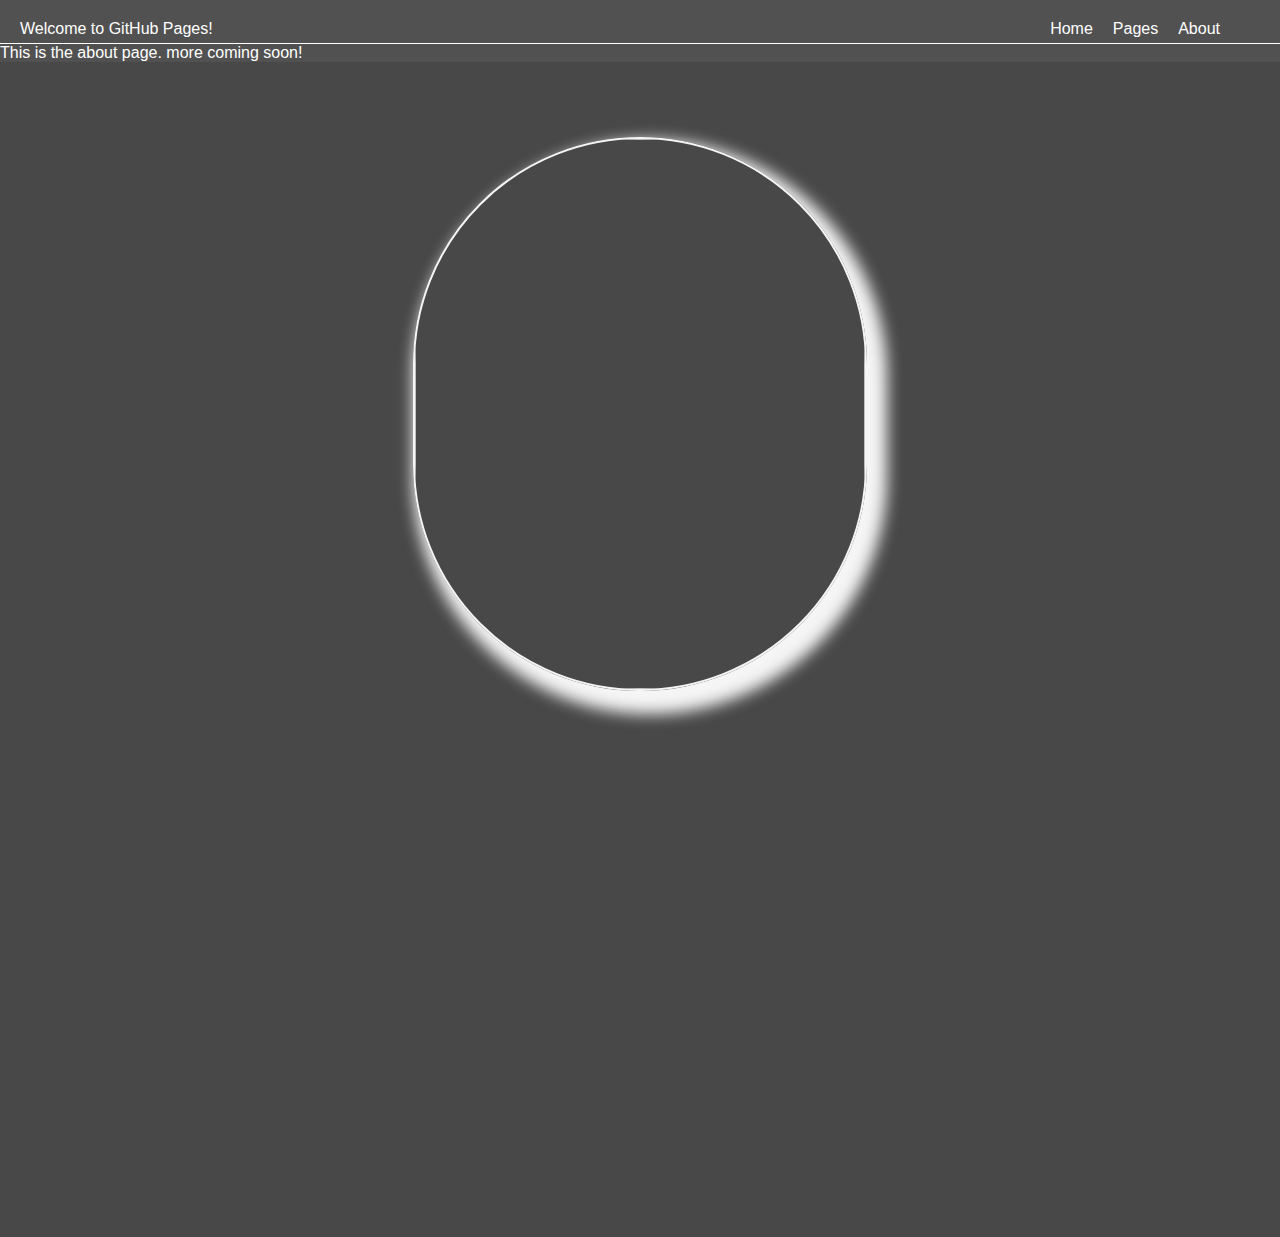
==== about.html @ 71ea2e13 "got basic nav working and added about and pages html files" ====
<!DOCTYPE html>
<!-- cool stuff -->
<!-- cool stuff -->
<!-- cool stuff -->
<!-- cool stuff -->
<!-- cool stuff -->

<head>
    <meta charset="utf-8">
    <meta http-equiv="X-UA-Compatible" content="IE=edge">
    <title>About</title>
    <link rel="stylesheet" type="text/css" href="css.css" />
    <meta name="description" content="">
    <meta name="viewport" content="width=device-width, initial-scale=1">
    <link rel="stylesheet" href="">
</head>

<body>
    <header>
        <p>Welcome to GitHub Pages!</p>
        <nav>
            <a href="index.html">Home</a>
            <a href="pages.html">Pages</a>
            <a href="about.html">About</a>
        </nav>
    </header>
    
    <p>This is the about page.  more coming soon!</p>
    <div><img src="mtech.png"></div>

</body>

</html>
---- css.css ----
html, body, h1, h2, p{
  padding: 0;
  margin: 0;
  border: 0;
}
body {
  background-color: #515151;
  color: #ffffff;
  font-family: -apple-system, BlinkMacSystemFont, 'Segoe UI', Roboto, Oxygen, Ubuntu, Cantarell, 'Open Sans', 'Helvetica Neue', sans-serif;
}
header {
  display: flex;
  /* position: absolute;  */
  justify-content: space-between;
  width: 100%;
  border-bottom: 1px #ffffff solid;
  /* margin: 0 0 0 0px; */
}
header p {
  font-size: 1em;
  color: #ffffff;
  padding: 20px 0 5px 0;
  margin-left: 20px;
}
nav {
  display: flex;
  color: #ffffff;
  text-decoration: none;
  justify-content: space-between;
  padding: 20px 50px 5px 0;
}
nav a {
  text-decoration: none;
  /* justify-content: right; */
  color: #ffffff;
  padding: 0px 10px;
  text-align: center;
  font-size: 1em ;
}
p {
    text-align: left;
}
div {
    padding-top: 75px;
    /* border: 5px solid whitesmoke; */
    background-color: #484848;
    width: 100%;
    height: 1100px;
    text-align: center;
}
div:hover{
    background-color: #303030;
}
img {
    width: 450px;
    height: 550px;
    border-radius: 80em 80em 80em 80em;
    border: 2px solid whitesmoke;
    box-shadow: 10px 13px 15px 10px whitesmoke
}


@-webkit-keyframes rotating /* Safari and Chrome */ {
    from {
      -webkit-transform: rotate(0deg);
      -o-transform: rotate(0deg);
      transform: rotate(0deg);
    }
    to {
      -webkit-transform: rotate(360deg);
      -o-transform: rotate(360deg);
      transform: rotate(360deg);
    }
  }
  @keyframes rotating {
    from {
      -ms-transform: rotate(0deg);
      -moz-transform: rotate(0deg);
      -webkit-transform: rotate(0deg);
      -o-transform: rotate(0deg);
      transform: rotate(0deg);
    }
    to {
      -ms-transform: rotate(360deg);
      -moz-transform: rotate(360deg);
      -webkit-transform: rotate(360deg);
      -o-transform: rotate(360deg);
      transform: rotate(360deg);
    }
  }


img:hover {
    -webkit-animation: rotating 2s linear infinite;
    -moz-animation: rotating 2s linear infinite;
    -ms-animation: rotating 2s linear infinite;
    -o-animation: rotating 2s linear infinite;
    animation: rotating 2s linear infinite;
    background-color: snow;
    box-shadow: 10px 13px 15px 10px maroon
  }
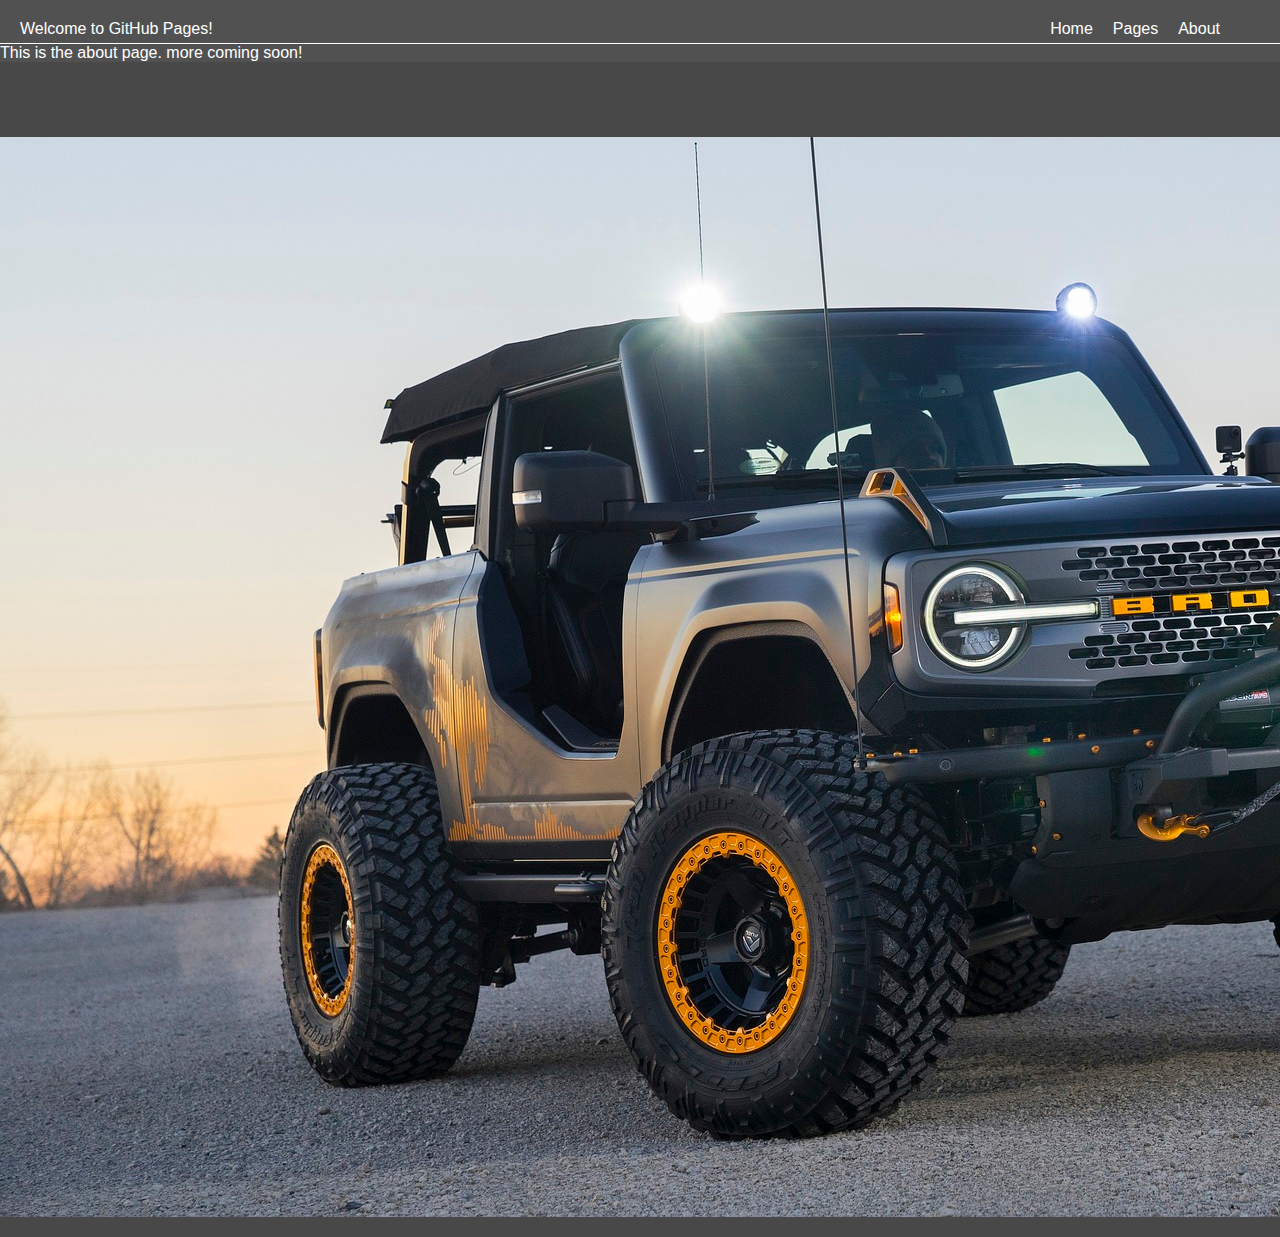
==== commit 86ac8830: "add image to about page" ====
--- a/about.html
+++ b/about.html
@@ -1,8 +1,4 @@
 <!DOCTYPE html>
-<!-- cool stuff -->
-<!-- cool stuff -->
-<!-- cool stuff -->
-<!-- cool stuff -->
 <!-- cool stuff -->
 
 <head>
@@ -26,7 +22,7 @@
     </header>
     
     <p>This is the about page.  more coming soon!</p>
-    <div><img src="mtech.png"></div>
+    <div><img src="images/fordBronco.jpg"></div>
 
 </body>
 
--- a/css.css
+++ b/css.css
@@ -1,3 +1,8 @@
+html, body, h1, h2, p{
+  padding: 0;
+  margin: 0;
+  border: 0;
+}
 html, body, h1, h2, p{
   padding: 0;
   margin: 0;
@@ -36,8 +41,41 @@
   padding: 0px 10px;
   text-align: center;
   font-size: 1em ;
+  background-color: #515151;
+  color: #ffffff;
+  font-family: -apple-system, BlinkMacSystemFont, 'Segoe UI', Roboto, Oxygen, Ubuntu, Cantarell, 'Open Sans', 'Helvetica Neue', sans-serif;
+}
+header {
+  display: flex;
+  /* position: absolute;  */
+  justify-content: space-between;
+  width: 100%;
+  border-bottom: 1px #ffffff solid;
+  /* margin: 0 0 0 0px; */
+}
+header p {
+  font-size: 1em;
+  color: #ffffff;
+  /* padding: 20px 0 5px 0; */
+  margin-left: 20px;
+}
+nav {
+  display: flex;
+  color: #ffffff;
+  text-decoration: none;
+  justify-content: space-between;
+  padding: 20px 50px 5px 0;
+}
+nav a {
+  text-decoration: none;
+  justify-content: right;
+  color: #ffffff;
+  padding: 0px 10px;
+  text-align: center;
+  font-size: 1em ;
 }
 p {
+    text-align: left;
     text-align: left;
 }
 div {
@@ -51,51 +89,11 @@
 div:hover{
     background-color: #303030;
 }
-img {
+/* img {
     width: 450px;
     height: 550px;
     border-radius: 80em 80em 80em 80em;
     border: 2px solid whitesmoke;
     box-shadow: 10px 13px 15px 10px whitesmoke
-}
+} */
 
-
-@-webkit-keyframes rotating /* Safari and Chrome */ {
-    from {
-      -webkit-transform: rotate(0deg);
-      -o-transform: rotate(0deg);
-      transform: rotate(0deg);
-    }
-    to {
-      -webkit-transform: rotate(360deg);
-      -o-transform: rotate(360deg);
-      transform: rotate(360deg);
-    }
-  }
-  @keyframes rotating {
-    from {
-      -ms-transform: rotate(0deg);
-      -moz-transform: rotate(0deg);
-      -webkit-transform: rotate(0deg);
-      -o-transform: rotate(0deg);
-      transform: rotate(0deg);
-    }
-    to {
-      -ms-transform: rotate(360deg);
-      -moz-transform: rotate(360deg);
-      -webkit-transform: rotate(360deg);
-      -o-transform: rotate(360deg);
-      transform: rotate(360deg);
-    }
-  }
-
-
-img:hover {
-    -webkit-animation: rotating 2s linear infinite;
-    -moz-animation: rotating 2s linear infinite;
-    -ms-animation: rotating 2s linear infinite;
-    -o-animation: rotating 2s linear infinite;
-    animation: rotating 2s linear infinite;
-    background-color: snow;
-    box-shadow: 10px 13px 15px 10px maroon
-  }
